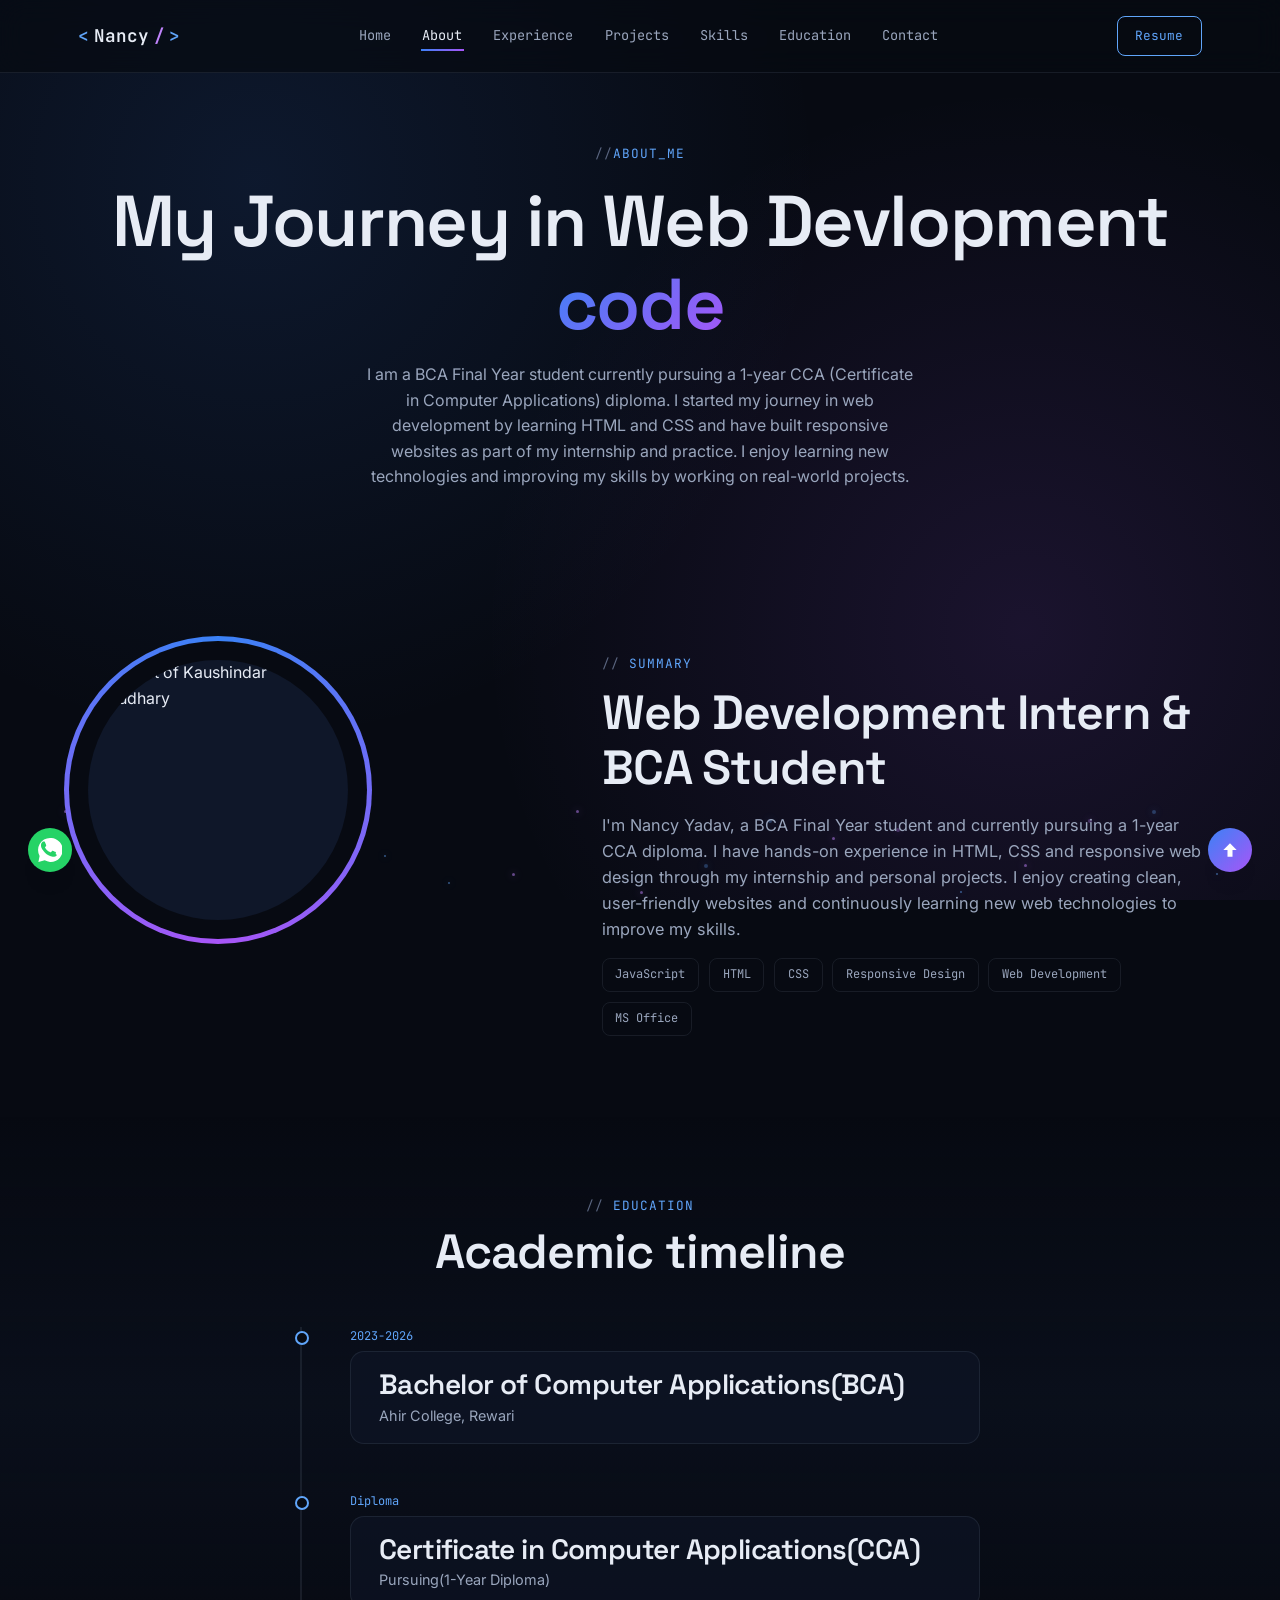
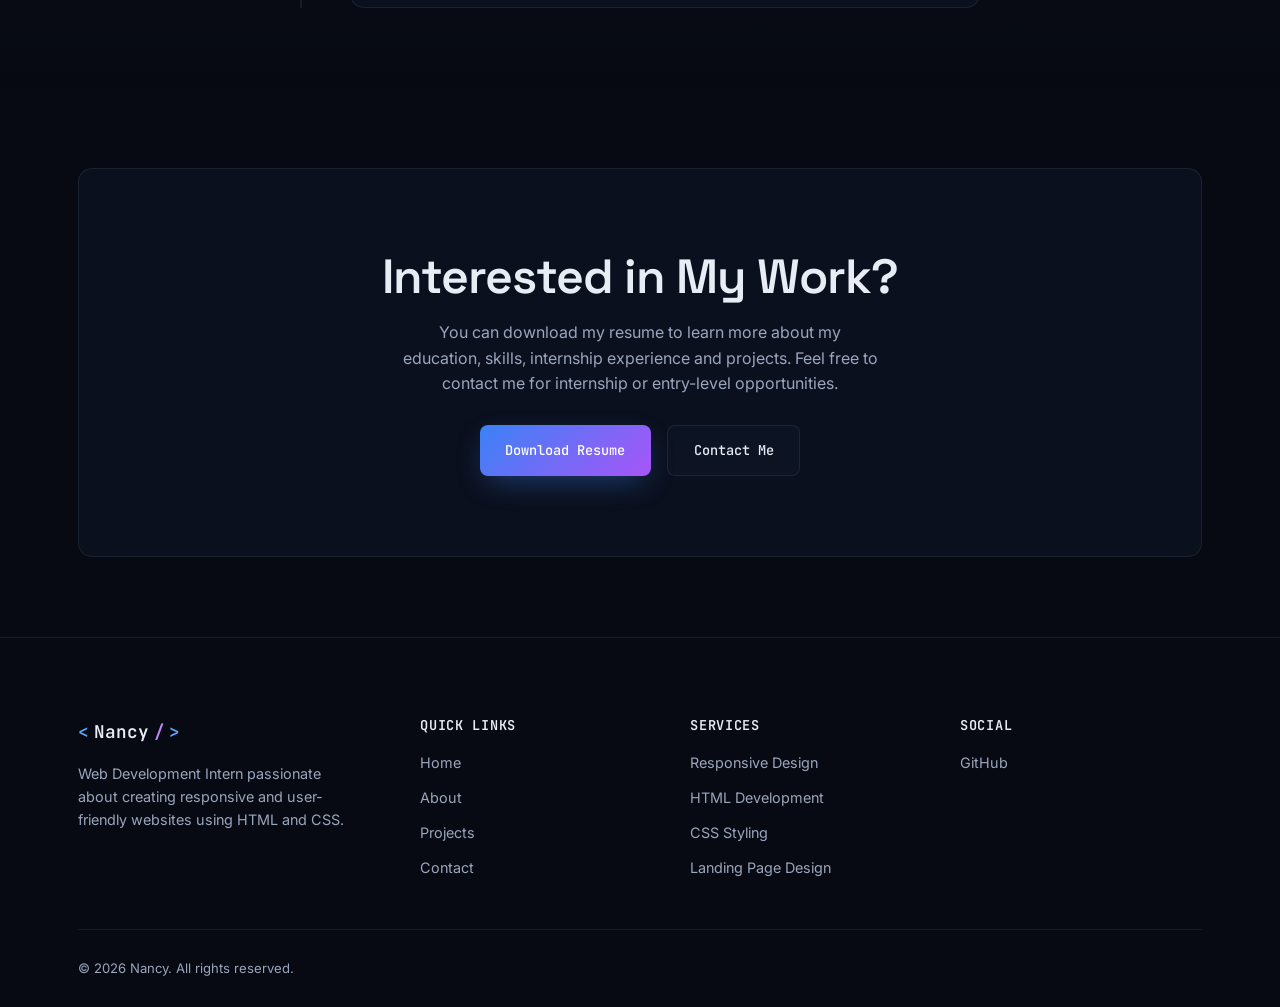
==== about.html @ 1455c785 "Add files via upload" ====
<!DOCTYPE html>
<html lang="en">
<head>
  <!-- ============ META / SEO ============ -->
  <meta charset="UTF-8">
  <meta name="viewport" content="width=device-width, initial-scale=1.0">
  <title>About | Nancy</title>
 <meta name="description" content="Nancy personal portfolio showcasing web Development projects, Html,CSS Javascript Skills, internship experience and reponsive website deigns.">
  <meta name="keywords" content="Nancy, Web development, Front-End developer,Html, CSS,Javascript, Responsive Design, portfolio, Web development">
  <meta name="Author" content="Nancy">
  <link rel="canonical" href="https://kaushindar.dev/about.html">

  <meta property="og:title" content="About | Kaushindar Chaudhary">
  <meta property="og:description" content="Background, education timeline and the passions driving my work in Java, AI and teaching.">
  <meta property="og:type" content="profile">
  <meta property="og:url" content="https://kaushindar.dev/about.html">
  <meta property="og:image" content="assets/images/profile.png">

  <meta name="twitter:card" content="summary_large_image">
  <meta name="twitter:title" content="About | Kaushindar Chaudhary">
  <meta name="twitter:description" content="Background, education timeline and the passions driving my work in Java, AI and teaching.">

  <link rel="icon" type="image/png" href="assets/icons/favicon.png">

  <link rel="stylesheet" href="style.css">
  <link rel="stylesheet" href="responsive.css">
  <link rel="stylesheet" href="animations.css">
</head>
<body>

  <!-- ============================================================
       PAGE LOAD ANIMATION (CSS-only, fades out automatically)
       ============================================================ -->
  <div class="page-loader" aria-hidden="true">
    <div class="loader-mark"><span>&lt;</span><span>/</span><span>&gt;</span></div>
  </div>

  <div class="bg-fx" aria-hidden="true">
    <span></span><span></span><span></span><span></span><span></span>
    <span></span><span></span><span></span><span></span><span></span>
    <span></span><span></span><span></span><span></span><span></span>
    <span></span><span></span><span></span><span></span><span></span>
  </div>

  <!-- ============================================================
       NAVIGATION BAR
       ============================================================ -->
  <header>
    <nav class="navbar" aria-label="Primary navigation">
      <div class="container nav-inner">
        <a href="index.html" class="logo"><span class="bracket">&lt;</span>Nancy<span class="dot">/</span><span class="bracket">&gt;</span></a>

        <input type="checkbox" id="nav-toggle" class="nav-toggle-checkbox">

        <ul class="nav-links">
          <li><a href="index.html">Home</a></li>
          <li><a href="about.html" class="active">About</a></li>
          <li><a href="index.html#experience">Experience</a></li>
          <li><a href="projects.html">Projects</a></li>
          <li><a href="index.html#skills">Skills</a></li>
          <li><a href="about.html#education">Education</a></li>
          <li><a href="contact.html">Contact</a></li>
        </ul>

        <div class="nav-cta">
          <a href="assets/resume/Kaushindar_Resume.pdf" class="btn-resume-nav" download>Resume</a>
          <label for="nav-toggle" class="nav-toggle-label" aria-label="Toggle menu">
            <span></span><span></span><span></span>
          </label>
        </div>
      </div>
    </nav>
  </header>

  <main>
    <!-- ============================================================
         PAGE HERO
         ============================================================ -->
    <section class="page-hero reveal">
      <div class="container">
        <span class="mono-label" style="display:flex; justify-content:center;">about_me</span>
        <h1>My Journey in Web Devlopment <span class="gradient-text">code</span></h1>
        <p>I am a BCA Final Year student currently pursuing a 1-year CCA (Certificate in Computer Applications) diploma.
           I started my journey in web development by learning HTML and CSS and have built responsive websites as part of my internship and practice.
           I enjoy learning new technologies and improving my skills by working on real-world projects.</p>
      </div>
    </section>

    <!-- ============================================================
         PROFESSIONAL SUMMARY
         ============================================================ -->
    <section class="section">
      <div class="container">
        <div class="about-grid">

          <div class="hero-visual reveal-left" style="justify-content:flex-start;">
            <div class="portrait-frame" style="width:280px; height:280px;">
              <div class="portrait-ring" aria-hidden="true"></div>
              <div class="portrait-photo">
                <img src="assets/images/profile.png" alt="Portrait of Kaushindar Chaudhary" width="280" height="280">
              </div>
            </div>
          </div>

          <div class="reveal-right delay-1">
            <span class="mono-label">summary</span>
            <h2 style="margin-top:0.6rem;">Web Development Intern & BCA Student</h2>
            <p style="margin-top:var(--space-sm); font-size:1.02rem;">
              I'm Nancy Yadav, a BCA Final Year student and currently pursuing a 1-year CCA diploma. I have hands-on experience in HTML, CSS and 
              responsive web design through my internship and personal projects.
               I enjoy creating clean, user-friendly websites and continuously learning new web technologies to improve my skills.
            </p>
            <div class="passion-tags">
              <span>JavaScript</span><span>HTML</span><span>CSS</span><span>Responsive Design</span><span>Web Development</span><span>MS Office</span>
            </div>
          </div>

        </div>
      </div>
    </section>

    <!-- ============================================================
         EDUCATION TIMELINE
         ============================================================ -->
    <section class="section section-alt" id="education">
      <div class="container">
        <div class="section-head reveal">
          <span class="mono-label">education</span>
          <h2>Academic timeline</h2>
        </div>

        <div class="timeline" style="max-width:680px; margin:0 auto;">

          <div class="timeline-item reveal-left">
            <span class="timeline-dot" aria-hidden="true"></span>
            <div class="timeline-year">2023-2026</div>
            <div class="glass-panel timeline-card">
              <h3> Bachelor of Computer Applications(BCA)</h3>
              <p class="org">Ahir College, Rewari</p>
            </div>
          </div>

          <div class="timeline-item reveal-left delay-1">
            <span class="timeline-dot" aria-hidden="true"></span>
            <div class="timeline-year">Diploma</div>
            <div class="glass-panel timeline-card">
              <h3>Certificate in Computer Applications(CCA)</h3>
              <p class="org">Pursuing(1-Year Diploma)</p>
            </div>
          </div>
        </div>
      </div>
    </section>

    <!-- ============================================================
         CONTACT CTA
         ============================================================ -->
    <section class="section">
      <div class="container">
        <div class="glass-panel reveal-scale" style="padding:var(--space-xl) var(--space-md); text-align:center;">
          <h2>Interested in My Work?</h2>
          <p style="max-width:480px; margin:var(--space-sm) auto 0;">You can download my resume to learn more about my education, skills, internship experience and projects.
             Feel free to contact me for internship or entry-level opportunities.</p>
          <div style="margin-top:var(--space-md); display:flex; gap:var(--space-sm); justify-content:center; flex-wrap:wrap;">
            <a href="assets/resume/Kaushindar_Resume.pdf" class="btn btn-primary" download>Download Resume</a>
            <a href="contact.html" class="btn btn-outline">Contact Me</a>
          </div>
        </div>
      </div>
    </section>
  </main>

  <!-- ============================================================
       FOOTER
       ============================================================ -->
  <footer class="site-footer">
    <div class="container">
      <div class="footer-grid">

        <div class="footer-brand">
          <a href="index.html" class="logo"><span class="bracket">&lt;</span>Nancy<span class="dot">/</span><span class="bracket">&gt;</span></a>
          <p>Web Development Intern passionate about creating responsive and user-friendly websites using HTML and CSS.</p>
        </div>

        <div class="footer-col">
          <h4>Quick Links</h4>
          <ul>
            <li><a href="index.html">Home</a></li>
            <li><a href="about.html">About</a></li>
            <li><a href="projects.html">Projects</a></li>
            <li><a href="contact.html">Contact</a></li>
          </ul>
        </div>

        <div class="footer-col">
          <h4>Services</h4>
          <ul>
            <li><a href="index.html#experience">Responsive Design</a></li>
            <li><a href="index.html#skills">HTML Development</a></li>
            <li><a href="index.html#experience">CSS Styling</a></li>
            <li><a href="certifications.html">Landing Page Design</a></li>
          </ul>
        </div>

        <div class="footer-col">
          <h4>Social</h4>
          <ul>
            <li><a href="https://github.com/kaushindar" target="_blank" rel="noopener">GitHub</a></li>
          </ul>
        </div>

      </div>

      <div class="footer-bottom">
        <p>&copy; 2026 Nancy. All rights reserved.</p>
      </div>
    </div>
  </footer>

  <a href="https://wa.me/910000000000" class="float-btn whatsapp-float" target="_blank" rel="noopener" aria-label="Chat on WhatsApp">
    <svg viewBox="0 0 24 24"><path d="M12 0a12 12 0 0 0-10.4 17.9L.4 24l6.3-1.65A12 12 0 1 0 12 0zm6.95 16.95c-.3.85-1.7 1.6-2.65 1.75-.7.1-1.55.15-2.5-.15-.6-.2-1.35-.4-2.3-.85-4.05-1.75-6.7-5.8-6.9-6.05-.2-.25-1.65-2.2-1.65-4.2 0-2 1.05-2.95 1.4-3.35.35-.4.8-.5 1.05-.5h.75c.25 0 .55-.05.85.65.3.7 1.05 2.5 1.15 2.7.1.2.15.4.05.65-.1.25-.15.4-.35.6-.2.25-.4.55-.55.7-.2.2-.4.45-.2.85.7 1.4 1.6 2.45 2.85 3.3 1.25.85 2 1.05 2.3 1.2.3.1.5.1.7-.05.2-.2.85-.95 1.1-1.3.25-.35.5-.3.8-.2.3.1 2.05.95 2.4 1.15.35.2.6.3.65.45.05.15.05.85-.25 1.7z"/></svg>
  </a>

  <a href="#" class="float-btn back-to-top" aria-label="Back to top">
    <svg viewBox="0 0 24 24"><path d="M12 4l-8 8h5v8h6v-8h5z"/></svg>
  </a>

</body>
</html>
---- style.css ----
/* ============================================================
   KAUSHINDAR CHAUDHARY — PORTFOLIO
   style.css — Core design tokens, layout & components
   ============================================================ */

/* ---------- 1. FONT IMPORTS ---------- */
@import url('https://fonts.googleapis.com/css2?family=Space+Grotesk:wght@400;500;600;700&family=Inter:wght@400;500;600;700&family=JetBrains+Mono:wght@400;500;600&display=swap');

/* ---------- 2. DESIGN TOKENS (CSS VARIABLES) ---------- */
:root {
  /* Color system */
  --bg-base: #070a12;
  --bg-panel: #0f1729;
  --bg-panel-raised: #141d35;
  --bg-glass: rgba(15, 23, 41, 0.55);
  --border-glass: rgba(148, 163, 184, 0.12);

  --accent-blue: #3b82f6;
  --accent-blue-soft: #60a5fa;
  --accent-violet: #a855f7;
  --accent-violet-soft: #c084fc;

  --text-primary: #e7ecf5;
  --text-secondary: #9aa6bd;
  --text-muted: #5b6680;

  --success: #34d399;

  /* Gradients */
  --gradient-brand: linear-gradient(135deg, var(--accent-blue) 0%, var(--accent-violet) 100%);
  --gradient-bg: radial-gradient(circle at 20% 20%, rgba(59,130,246,0.12), transparent 45%),
                 radial-gradient(circle at 80% 70%, rgba(168,85,247,0.12), transparent 45%),
                 var(--bg-base);

  /* Typography */
  --font-display: 'Space Grotesk', sans-serif;
  --font-body: 'Inter', sans-serif;
  --font-mono: 'JetBrains Mono', monospace;

  /* Spacing scale */
  --space-xs: 0.5rem;
  --space-sm: 1rem;
  --space-md: 1.75rem;
  --space-lg: 3rem;
  --space-xl: 5rem;
  --space-2xl: 8rem;

  /* Layout */
  --container-width: 1180px;
  --radius-sm: 8px;
  --radius-md: 14px;
  --radius-lg: 24px;

  /* Shadows / glow */
  --glow-blue: 0 0 40px rgba(59, 130, 246, 0.25);
  --glow-violet: 0 0 40px rgba(168, 85, 247, 0.25);
  --shadow-card: 0 20px 50px -20px rgba(0, 0, 0, 0.5);

  /* Motion */
  --ease-out: cubic-bezier(0.16, 1, 0.3, 1);
  --transition-fast: 0.2s var(--ease-out);
  --transition-med: 0.4s var(--ease-out);
}

/* ---------- 3. RESET ---------- */
*, *::before, *::after { box-sizing: border-box; margin: 0; padding: 0; }

html {
  scroll-behavior: smooth;
  font-size: 100%;
}

@media (prefers-reduced-motion: reduce) {
  html { scroll-behavior: auto; }
  *, *::before, *::after {
    animation-duration: 0.01ms !important;
    animation-iteration-count: 1 !important;
    transition-duration: 0.01ms !important;
    scroll-behavior: auto !important;
  }
}

body {
  background: var(--gradient-bg);
  background-attachment: fixed;
  color: var(--text-primary);
  font-family: var(--font-body);
  line-height: 1.6;
  overflow-x: hidden;
  -webkit-font-smoothing: antialiased;
}

img { max-width: 100%; display: block; }
a { color: inherit; text-decoration: none; }
ul { list-style: none; }
button { font-family: inherit; cursor: pointer; border: none; background: none; color: inherit; }
input, textarea { font-family: inherit; color: inherit; }

::selection { background: var(--accent-violet); color: #fff; }

/* Visible keyboard focus for accessibility */
a:focus-visible,
button:focus-visible,
input:focus-visible,
textarea:focus-visible {
  outline: 2px solid var(--accent-blue-soft);
  outline-offset: 3px;
  border-radius: var(--radius-sm);
}

/* ---------- 4. TYPOGRAPHY ---------- */
h1, h2, h3, h4 {
  font-family: var(--font-display);
  font-weight: 600;
  line-height: 1.15;
  letter-spacing: -0.02em;
  color: var(--text-primary);
}

h1 { font-size: clamp(2.5rem, 6vw, 4.5rem); }
h2 { font-size: clamp(2rem, 4vw, 3rem); }
h3 { font-size: clamp(1.3rem, 2.5vw, 1.75rem); }

p { color: var(--text-secondary); }

.mono-label {
  font-family: var(--font-mono);
  font-size: 0.8rem;
  letter-spacing: 0.08em;
  color: var(--accent-blue-soft);
  text-transform: uppercase;
}

.mono-label::before { content: "// "; color: var(--text-muted); }

.gradient-text {
  background: var(--gradient-brand);
  -webkit-background-clip: text;
  background-clip: text;
  color: transparent;
}

/* ---------- 5. LAYOUT HELPERS ---------- */
.container {
  width: 100%;
  max-width: var(--container-width);
  margin: 0 auto;
  padding: 0 var(--space-md);
}

.section {
  padding: var(--space-2xl) 0;
  position: relative;
}

.section-head {
  text-align: center;
  max-width: 640px;
  margin: 0 auto var(--space-lg);
}

.section-head .mono-label { display: block; margin-bottom: var(--space-xs); }

.section-head p { margin-top: var(--space-sm); }

.section-alt {
  background: linear-gradient(180deg, transparent, rgba(15, 23, 41, 0.4), transparent);
}

/* ---------- 6. GLASSMORPHISM PANEL ---------- */
.glass-panel {
  background: var(--bg-glass);
  border: 1px solid var(--border-glass);
  border-radius: var(--radius-md);
  backdrop-filter: blur(16px);
  -webkit-backdrop-filter: blur(16px);
}

/* ---------- 7. BACKGROUND FX (CSS-only particles) ---------- */
.bg-fx {
  position: fixed;
  inset: 0;
  z-index: -1;
  overflow: hidden;
  pointer-events: none;
}

.bg-fx span {
  position: absolute;
  display: block;
  width: 3px;
  height: 3px;
  border-radius: 50%;
  background: var(--accent-blue-soft);
  opacity: 0.5;
  box-shadow: 0 0 8px var(--accent-blue-soft);
  animation: floatParticle 18s linear infinite;
}

.bg-fx span:nth-child(odd) { background: var(--accent-violet-soft); box-shadow: 0 0 8px var(--accent-violet-soft); }
.bg-fx span:nth-child(2n) { width: 2px; height: 2px; animation-duration: 24s; }
.bg-fx span:nth-child(3n) { width: 4px; height: 4px; animation-duration: 30s; opacity: 0.3; }

.bg-fx span:nth-child(1) { left: 5%; top: 90%; animation-delay: 0s; }
.bg-fx span:nth-child(2) { left: 15%; top: 95%; animation-delay: -3s; }
.bg-fx span:nth-child(3) { left: 25%; top: 92%; animation-delay: -6s; }
.bg-fx span:nth-child(4) { left: 35%; top: 98%; animation-delay: -9s; }
.bg-fx span:nth-child(5) { left: 45%; top: 90%; animation-delay: -1s; }
.bg-fx span:nth-child(6) { left: 55%; top: 96%; animation-delay: -12s; }
.bg-fx span:nth-child(7) { left: 65%; top: 93%; animation-delay: -4s; }
.bg-fx span:nth-child(8) { left: 75%; top: 99%; animation-delay: -15s; }
.bg-fx span:nth-child(9) { left: 85%; top: 91%; animation-delay: -7s; }
.bg-fx span:nth-child(10) { left: 95%; top: 97%; animation-delay: -10s; }
.bg-fx span:nth-child(11) { left: 10%; top: 94%; animation-delay: -18s; }
.bg-fx span:nth-child(12) { left: 90%; top: 90%; animation-delay: -2s; }
.bg-fx span:nth-child(13) { left: 50%; top: 99%; animation-delay: -20s; }
.bg-fx span:nth-child(14) { left: 30%; top: 95%; animation-delay: -14s; }
.bg-fx span:nth-child(15) { left: 70%; top: 92%; animation-delay: -8s; }
.bg-fx span:nth-child(16) { left: 20%; top: 99%; animation-delay: -22s; }
.bg-fx span:nth-child(17) { left: 80%; top: 96%; animation-delay: -5s; }
.bg-fx span:nth-child(18) { left: 60%; top: 91%; animation-delay: -16s; }
.bg-fx span:nth-child(19) { left: 40%; top: 97%; animation-delay: -11s; }
.bg-fx span:nth-child(20) { left: 8%; top: 93%; animation-delay: -19s; }

/* ============================================================
   NAVIGATION
   ============================================================ */
.navbar {
  position: fixed;
  top: 0;
  left: 0;
  right: 0;
  z-index: 1000;
  padding: var(--space-sm) 0;
  background: rgba(7, 10, 18, 0.7);
  border-bottom: 1px solid var(--border-glass);
  backdrop-filter: blur(14px);
  -webkit-backdrop-filter: blur(14px);
}

.nav-inner {
  display: flex;
  align-items: center;
  justify-content: space-between;
  gap: var(--space-md);
}

.logo {
  font-family: var(--font-mono);
  font-weight: 600;
  font-size: 1.1rem;
  display: flex;
  align-items: center;
  gap: 0.3rem;
  color: var(--text-primary);
}

.logo .bracket { color: var(--accent-blue-soft); }
.logo .dot { color: var(--accent-violet-soft); animation: pulseGlow 2.4s ease-in-out infinite; }

.nav-links {
  display: flex;
  align-items: center;
  gap: var(--space-md);
  font-family: var(--font-mono);
  font-size: 0.85rem;
}

.nav-links a {
  position: relative;
  padding: 0.4rem 0.1rem;
  color: var(--text-secondary);
  transition: color var(--transition-fast);
}

.nav-links a::after {
  content: "";
  position: absolute;
  left: 0;
  bottom: 0;
  height: 2px;
  width: 0;
  background: var(--gradient-brand);
  transition: width var(--transition-fast);
}

.nav-links a:hover,
.nav-links a.active {
  color: var(--text-primary);
}

.nav-links a:hover::after,
.nav-links a.active::after {
  width: 100%;
}

.nav-cta {
  display: flex;
  align-items: center;
  gap: var(--space-sm);
}

.btn-resume-nav {
  font-family: var(--font-mono);
  font-size: 0.8rem;
  padding: 0.55rem 1.1rem;
  border: 1px solid var(--accent-blue-soft);
  border-radius: var(--radius-sm);
  color: var(--accent-blue-soft);
  transition: all var(--transition-fast);
}

.btn-resume-nav:hover {
  background: var(--accent-blue-soft);
  color: var(--bg-base);
  box-shadow: var(--glow-blue);
}

/* Mobile nav toggle (checkbox hack — no JS) */
.nav-toggle-checkbox { display: none; }

.nav-toggle-label {
  display: none;
  flex-direction: column;
  gap: 5px;
  cursor: pointer;
  z-index: 1100;
}

.nav-toggle-label span {
  width: 26px;
  height: 2px;
  background: var(--text-primary);
  transition: var(--transition-fast);
}

/* ============================================================
   BUTTONS
   ============================================================ */
.btn {
  display: inline-flex;
  align-items: center;
  gap: 0.5rem;
  font-family: var(--font-mono);
  font-size: 0.85rem;
  font-weight: 500;
  padding: 0.85rem 1.6rem;
  border-radius: var(--radius-sm);
  transition: transform var(--transition-fast), box-shadow var(--transition-fast), background var(--transition-fast);
}

.btn-primary {
  background: var(--gradient-brand);
  color: #fff;
  box-shadow: 0 10px 30px -8px rgba(59, 130, 246, 0.45);
}

.btn-primary:hover {
  transform: translateY(-3px);
  box-shadow: 0 16px 36px -8px rgba(168, 85, 247, 0.55);
}

.btn-outline {
  border: 1px solid var(--border-glass);
  color: var(--text-primary);
  background: var(--bg-glass);
}

.btn-outline:hover {
  border-color: var(--accent-violet-soft);
  color: var(--accent-violet-soft);
  transform: translateY(-3px);
}

.btn-ghost {
  color: var(--accent-blue-soft);
  padding-left: 0;
  padding-right: 0;
}

.btn-ghost::after { content: " →"; transition: transform var(--transition-fast); display: inline-block; }
.btn-ghost:hover::after { transform: translateX(4px); }

/* ============================================================
   HERO SECTION
   ============================================================ */
.hero {
  min-height: 100vh;
  display: flex;
  align-items: center;
  padding-top: 6rem;
  padding-bottom: var(--space-xl);
}

.hero-inner {
  display: grid;
  grid-template-columns: 1.1fr 0.9fr;
  gap: var(--space-xl);
  align-items: center;
}

.hero-eyebrow {
  display: inline-flex;
  align-items: center;
  gap: 0.5rem;
  font-family: var(--font-mono);
  font-size: 0.8rem;
  color: var(--success);
  margin-bottom: var(--space-sm);
}

.status-dot {
  width: 8px;
  height: 8px;
  border-radius: 50%;
  background: var(--success);
  box-shadow: 0 0 0 0 rgba(52, 211, 153, 0.6);
  animation: statusPing 2s infinite;
}

.hero-name {
  margin-bottom: var(--space-xs);
}

.typing-roles {
  font-family: var(--font-mono);
  font-size: clamp(1rem, 2vw, 1.3rem);
  color: var(--accent-violet-soft);
  height: 1.6em;
  display: flex;
  align-items: center;
  margin-bottom: var(--space-md);
}

.typing-roles .cursor {
  display: inline-block;
  width: 2px;
  height: 1.1em;
  background: var(--accent-blue-soft);
  margin-left: 4px;
  animation: blinkCursor 0.8s step-end infinite;
}

.typing-roles .role-text {
  overflow: hidden;
  white-space: nowrap;
  border-right: none;
  animation: typingCycle 12s steps(30, end) infinite;
  display: inline-block;
}

.hero-intro {
  max-width: 540px;
  margin-bottom: var(--space-md);
  font-size: 1.05rem;
}

.hero-ctas {
  display: flex;
  flex-wrap: wrap;
  gap: var(--space-sm);
  margin-bottom: var(--space-lg);
}

.hero-socials {
  display: flex;
  gap: 0.85rem;
}

.social-icon {
  width: 42px;
  height: 42px;
  display: flex;
  align-items: center;
  justify-content: center;
  border-radius: 50%;
  border: 1px solid var(--border-glass);
  background: var(--bg-glass);
  transition: all var(--transition-fast);
}

.social-icon svg { width: 18px; height: 18px; fill: var(--text-secondary); transition: fill var(--transition-fast); }

.social-icon:hover {
  transform: translateY(-4px);
  border-color: var(--accent-blue-soft);
  box-shadow: var(--glow-blue);
}

.social-icon:hover svg { fill: var(--accent-blue-soft); }

/* Hero portrait */
.hero-visual {
  display: flex;
  justify-content: center;
  position: relative;
}

.portrait-frame {
  position: relative;
  width: min(360px, 80vw);
  height: min(360px, 80vw);
}

.portrait-ring {
  position: absolute;
  inset: -14px;
  border-radius: 50%;
  background: conic-gradient(from 0deg, var(--accent-blue), var(--accent-violet), var(--accent-blue));
  animation: spinRing 8s linear infinite;
  filter: blur(0.5px);
}

.portrait-ring::before {
  content: "";
  position: absolute;
  inset: 5px;
  border-radius: 50%;
  background: var(--bg-base);
}

.portrait-photo {
  position: absolute;
  inset: 10px;
  border-radius: 50%;
  overflow: hidden;
  background: var(--bg-panel);
  display: flex;
  align-items: center;
  justify-content: center;
}

.portrait-photo img { width: 100%; height: 100%; object-fit: cover; }

.float-chip {
  position: absolute;
  display: flex;
  align-items: center;
  gap: 0.5rem;
  padding: 0.6rem 1rem;
  font-family: var(--font-mono);
  font-size: 0.75rem;
  animation: floatChip 5s ease-in-out infinite;
}

.float-chip.chip-1 { top: 8%; right: -5%; animation-delay: 0s; }
.float-chip.chip-2 { bottom: 14%; left: -8%; animation-delay: -2.5s; }

.scroll-hint {
  position: absolute;
  bottom: var(--space-md);
  left: 50%;
  transform: translateX(-50%);
  font-family: var(--font-mono);
  font-size: 0.7rem;
  color: var(--text-muted);
  display: flex;
  flex-direction: column;
  align-items: center;
  gap: 0.4rem;
}

.scroll-hint .scroll-line {
  width: 1px;
  height: 28px;
  background: linear-gradient(var(--accent-blue-soft), transparent);
  animation: scrollLine 2s ease-in-out infinite;
}

/* ============================================================
   ABOUT SECTION
   ============================================================ */
.about-grid {
  display: grid;
  grid-template-columns: 0.85fr 1.15fr;
  gap: var(--space-xl);
  align-items: start;
}

.about-card {
  padding: var(--space-md);
}

.about-card .edu-current {
  margin-top: var(--space-sm);
  padding-top: var(--space-sm);
  border-top: 1px solid var(--border-glass);
}

.edu-tag {
  display: inline-block;
  font-family: var(--font-mono);
  font-size: 0.7rem;
  padding: 0.25rem 0.6rem;
  border-radius: 100px;
  background: rgba(168, 85, 247, 0.12);
  color: var(--accent-violet-soft);
  margin-bottom: 0.5rem;
}

.edu-tag.done { background: rgba(52, 211, 153, 0.12); color: var(--success); }

.passion-tags {
  display: flex;
  flex-wrap: wrap;
  gap: 0.6rem;
  margin-top: var(--space-sm);
}

.passion-tags span {
  font-family: var(--font-mono);
  font-size: 0.75rem;
  padding: 0.4rem 0.8rem;
  border-radius: var(--radius-sm);
  border: 1px solid var(--border-glass);
  color: var(--text-secondary);
  transition: all var(--transition-fast);
}

.passion-tags span:hover {
  border-color: var(--accent-blue-soft);
  color: var(--accent-blue-soft);
}

/* ---------- Education Timeline ---------- */
.timeline {
  position: relative;
  padding-left: var(--space-lg);
  border-left: 2px solid var(--border-glass);
}

.timeline-item {
  position: relative;
  padding-bottom: var(--space-lg);
}

.timeline-item:last-child { padding-bottom: 0; }

.timeline-dot {
  position: absolute;
  left: calc(-1 * var(--space-lg) - 7px);
  top: 4px;
  width: 14px;
  height: 14px;
  border-radius: 50%;
  background: var(--bg-base);
  border: 2px solid var(--accent-blue-soft);
}

.timeline-item.current .timeline-dot {
  border-color: var(--accent-violet-soft);
  box-shadow: 0 0 0 4px rgba(168, 85, 247, 0.18);
}

.timeline-year {
  font-family: var(--font-mono);
  font-size: 0.75rem;
  color: var(--accent-blue-soft);
  margin-bottom: 0.3rem;
}

.timeline-card {
  padding: var(--space-sm) var(--space-md);
}

.timeline-card h3 { margin-bottom: 0.2rem; }
.timeline-card .org { color: var(--text-secondary); font-size: 0.9rem; }

/* ============================================================
   EXPERIENCE SECTION
   ============================================================ */
.experience-list {
  display: flex;
  flex-direction: column;
  gap: var(--space-md);
}

.exp-card {
  display: grid;
  grid-template-columns: 220px 1fr;
  gap: var(--space-md);
  padding: var(--space-md);
  transition: transform var(--transition-fast), border-color var(--transition-fast);
}

.exp-card:hover {
  transform: translateX(6px);
  border-color: var(--accent-blue-soft);
}

.exp-meta .exp-duration {
  font-family: var(--font-mono);
  font-size: 0.75rem;
  color: var(--accent-violet-soft);
  display: block;
  margin-top: 0.3rem;
}

.exp-body h3 { margin-bottom: 0.2rem; }
.exp-body .exp-role { color: var(--accent-blue-soft); font-size: 0.95rem; margin-bottom: 0.6rem; display: block; }

.exp-tags {
  display: flex;
  flex-wrap: wrap;
  gap: 0.5rem;
  margin-top: var(--space-sm);
}

.exp-tags span {
  font-family: var(--font-mono);
  font-size: 0.7rem;
  padding: 0.3rem 0.65rem;
  border-radius: var(--radius-sm);
  background: rgba(59, 130, 246, 0.1);
  color: var(--accent-blue-soft);
}

/* ============================================================
   PROJECTS SECTION
   ============================================================ */
.projects-grid {
  display: grid;
  grid-template-columns: repeat(2, 1fr);
  gap: var(--space-md);
}

.project-card {
  overflow: hidden;
  display: flex;
  flex-direction: column;
  transition: transform var(--transition-fast), box-shadow var(--transition-fast);
}

.project-card:hover {
  transform: translateY(-8px);
  box-shadow: var(--shadow-card), var(--glow-blue);
}

.project-thumb {
  position: relative;
  aspect-ratio: 16/10;
  overflow: hidden;
  background: var(--bg-panel-raised);
}

.project-thumb img {
  width: 100%;
  height: 100%;
  object-fit: cover;
  transition: transform var(--transition-med);
}

.project-card:hover .project-thumb img { transform: scale(1.06); }

.project-thumb::after {
  content: "";
  position: absolute;
  inset: 0;
  background: linear-gradient(180deg, transparent 50%, rgba(7,10,18,0.85) 100%);
}

.project-body { padding: var(--space-md); flex: 1; display: flex; flex-direction: column; }
.project-body .mono-label { font-size: 0.7rem; margin-bottom: 0.4rem; }
.project-body h3 { margin-bottom: 0.5rem; }
.project-body p { font-size: 0.92rem; margin-bottom: var(--space-sm); flex: 1; }

.project-tags {
  display: flex;
  flex-wrap: wrap;
  gap: 0.45rem;
  margin-bottom: var(--space-sm);
}

.project-tags span {
  font-family: var(--font-mono);
  font-size: 0.68rem;
  padding: 0.25rem 0.55rem;
  border-radius: 6px;
  border: 1px solid var(--border-glass);
  color: var(--text-secondary);
}

.project-links {
  display: flex;
  gap: var(--space-sm);
  font-family: var(--font-mono);
  font-size: 0.8rem;
}

.project-links a {
  color: var(--accent-blue-soft);
  transition: color var(--transition-fast);
}

.project-links a:hover { color: var(--accent-violet-soft); }

/* ============================================================
   SKILLS SECTION
   ============================================================ */
.skills-grid {
  display: grid;
  grid-template-columns: repeat(2, 1fr);
  gap: var(--space-lg);
}

.skill-group h3 {
  margin-bottom: var(--space-md);
  display: flex;
  align-items: center;
  gap: 0.6rem;
}

.skill-group h3::before {
  content: "";
  width: 8px;
  height: 8px;
  border-radius: 2px;
  background: var(--gradient-brand);
  display: inline-block;
}

.skill-bar-item { margin-bottom: var(--space-sm); }

.skill-bar-label {
  display: flex;
  justify-content: space-between;
  font-family: var(--font-mono);
  font-size: 0.8rem;
  margin-bottom: 0.4rem;
  color: var(--text-secondary);
}

.skill-bar-track {
  height: 8px;
  border-radius: 100px;
  background: var(--bg-panel-raised);
  overflow: hidden;
}

.skill-bar-fill {
  height: 100%;
  border-radius: 100px;
  background: var(--gradient-brand);
  width: 0;
  animation: fillBar 1.6s var(--ease-out) forwards;
  animation-delay: 0.2s;
}

/* ============================================================
   CERTIFICATIONS
   ============================================================ */
.cert-grid {
  display: grid;
  grid-template-columns: repeat(3, 1fr);
  gap: var(--space-md);
}

.cert-card {
  padding: var(--space-md);
  text-align: center;
  transition: transform var(--transition-fast), border-color var(--transition-fast);
}

.cert-card:hover {
  transform: translateY(-6px) scale(1.02);
  border-color: var(--accent-violet-soft);
}

.cert-icon {
  width: 52px;
  height: 52px;
  margin: 0 auto var(--space-sm);
  border-radius: 50%;
  display: flex;
  align-items: center;
  justify-content: center;
  background: var(--gradient-brand);
  font-family: var(--font-display);
  font-weight: 700;
  font-size: 1.1rem;
}

.cert-card h3 { font-size: 1.05rem; margin-bottom: 0.3rem; }
.cert-card .cert-issuer { font-size: 0.85rem; color: var(--accent-blue-soft); }

/* ============================================================
   ACHIEVEMENTS / STATS
   ============================================================ */
.stats-strip {
  display: grid;
  grid-template-columns: repeat(5, 1fr);
  gap: var(--space-sm);
}

.stat-item {
  text-align: center;
  padding: var(--space-md) var(--space-xs);
}

.stat-number {
  font-family: var(--font-display);
  font-size: clamp(1.8rem, 3vw, 2.6rem);
  font-weight: 700;
}

.stat-label {
  font-family: var(--font-mono);
  font-size: 0.75rem;
  color: var(--text-muted);
  margin-top: 0.3rem;
}

/* ============================================================
   TESTIMONIALS
   ============================================================ */
.testimonial-grid {
  display: grid;
  grid-template-columns: repeat(3, 1fr);
  gap: var(--space-md);
}

.testimonial-card {
  padding: var(--space-md);
  position: relative;
}

.testimonial-card .quote-mark {
  font-family: var(--font-display);
  font-size: 3rem;
  color: var(--accent-violet);
  opacity: 0.3;
  line-height: 1;
  margin-bottom: 0.5rem;
}

.testimonial-card p { font-size: 0.92rem; margin-bottom: var(--space-md); }

.testimonial-author {
  display: flex;
  align-items: center;
  gap: 0.75rem;
}

.author-avatar {
  width: 42px;
  height: 42px;
  border-radius: 50%;
  background: var(--gradient-brand);
  display: flex;
  align-items: center;
  justify-content: center;
  font-family: var(--font-display);
  font-weight: 700;
  font-size: 0.9rem;
  flex-shrink: 0;
}

.author-name { font-size: 0.9rem; font-weight: 600; color: var(--text-primary); }
.author-role { font-size: 0.78rem; color: var(--text-muted); }

/* ============================================================
   CONTACT SECTION
   ============================================================ */
.contact-grid {
  display: grid;
  grid-template-columns: 0.9fr 1.1fr;
  gap: var(--space-xl);
}

.contact-info-list {
  display: flex;
  flex-direction: column;
  gap: var(--space-sm);
  margin-top: var(--space-md);
}

.contact-info-item {
  display: flex;
  align-items: center;
  gap: var(--space-sm);
  padding: var(--space-sm);
}

.contact-info-item .icon-box {
  width: 44px;
  height: 44px;
  border-radius: var(--radius-sm);
  background: rgba(59, 130, 246, 0.1);
  display: flex;
  align-items: center;
  justify-content: center;
  flex-shrink: 0;
}

.contact-info-item .icon-box svg { width: 20px; height: 20px; fill: var(--accent-blue-soft); }

.contact-info-item .label { font-size: 0.75rem; color: var(--text-muted); font-family: var(--font-mono); }
.contact-info-item .value { color: var(--text-primary); font-weight: 500; }

.contact-form {
  padding: var(--space-lg);
  display: flex;
  flex-direction: column;
  gap: var(--space-sm);
}

.form-row { display: grid; grid-template-columns: 1fr 1fr; gap: var(--space-sm); }

.form-field { display: flex; flex-direction: column; gap: 0.4rem; }

.form-field label {
  font-family: var(--font-mono);
  font-size: 0.75rem;
  color: var(--text-secondary);
}

.form-field input,
.form-field textarea {
  background: var(--bg-panel-raised);
  border: 1px solid var(--border-glass);
  border-radius: var(--radius-sm);
  padding: 0.8rem 1rem;
  font-size: 0.95rem;
  transition: border-color var(--transition-fast);
}

.form-field input:focus,
.form-field textarea:focus {
  border-color: var(--accent-blue-soft);
  outline: none;
}

.form-field textarea { resize: vertical; min-height: 120px; }

.contact-form .btn-primary { align-self: flex-start; margin-top: var(--space-xs); }

/* ============================================================
   FOOTER
   ============================================================ */
.site-footer {
  border-top: 1px solid var(--border-glass);
  padding: var(--space-xl) 0 var(--space-md);
}

.footer-grid {
  display: grid;
  grid-template-columns: 1.3fr 1fr 1fr 1fr;
  gap: var(--space-lg);
  margin-bottom: var(--space-lg);
}

.footer-brand .logo { margin-bottom: var(--space-sm); }
.footer-brand p { font-size: 0.9rem; max-width: 280px; }

.footer-col h4 {
  font-family: var(--font-mono);
  font-size: 0.85rem;
  color: var(--text-primary);
  margin-bottom: var(--space-sm);
  text-transform: uppercase;
  letter-spacing: 0.05em;
}

.footer-col ul { display: flex; flex-direction: column; gap: 0.6rem; }
.footer-col a { color: var(--text-secondary); font-size: 0.9rem; transition: color var(--transition-fast); }
.footer-col a:hover { color: var(--accent-blue-soft); }

.footer-bottom {
  display: flex;
  justify-content: space-between;
  align-items: center;
  padding-top: var(--space-md);
  border-top: 1px solid var(--border-glass);
  font-size: 0.82rem;
  color: var(--text-muted);
  flex-wrap: wrap;
  gap: var(--space-sm);
}

.footer-socials { display: flex; gap: 0.6rem; }

/* Back to top + WhatsApp floating buttons */
.float-btn {
  position: fixed;
  width: 50px;
  height: 50px;
  border-radius: 50%;
  display: flex;
  align-items: center;
  justify-content: center;
  z-index: 900;
  box-shadow: var(--shadow-card);
  transition: transform var(--transition-fast);
}

.float-btn:hover { transform: translateY(-4px) scale(1.06); }

.whatsapp-float {
  bottom: var(--space-md);
  left: var(--space-md);
  background: #25d366;
}

.whatsapp-float svg { width: 24px; height: 24px; fill: #fff; }

.back-to-top {
  bottom: var(--space-md);
  right: var(--space-md);
  background: var(--gradient-brand);
}

.back-to-top svg { width: 20px; height: 20px; fill: #fff; }

/* ============================================================
   PAGE HERO (for sub-pages: about, projects, certifications, contact)
   ============================================================ */
.page-hero {
  padding: 9rem 0 var(--space-xl);
  text-align: center;
}

.page-hero .mono-label { display: block; margin-bottom: var(--space-sm); justify-content: center; }
.page-hero p { max-width: 560px; margin: var(--space-sm) auto 0; }

.breadcrumb {
  display: flex;
  justify-content: center;
  gap: 0.5rem;
  font-family: var(--font-mono);
  font-size: 0.8rem;
  color: var(--text-muted);
  margin-top: var(--space-sm);
}

.breadcrumb a { color: var(--accent-blue-soft); }
---- responsive.css ----
/* ============================================================
   KAUSHINDAR CHAUDHARY — PORTFOLIO
   responsive.css — Mobile-first breakpoints
   Breakpoints: Mobile (default) → Tablet 768px → Laptop 1024px
                → Desktop 1280px → Large Desktop 1536px
   ============================================================ */

/* ---------- BASE (MOBILE FIRST: <768px) ---------- */

.nav-links,
.nav-cta .btn-resume-nav {
  display: none;
}

.nav-toggle-label { display: flex; }

.hero-inner {
  grid-template-columns: 1fr;
  text-align: center;
  gap: var(--space-lg);
}

.hero-visual { order: -1; }
.hero-ctas { justify-content: center; }
.hero-socials { justify-content: center; }
.hero-intro { margin-inline: auto; }

.about-grid { grid-template-columns: 1fr; }

.exp-card { grid-template-columns: 1fr; }

.projects-grid { grid-template-columns: 1fr; }

.skills-grid { grid-template-columns: 1fr; }

.cert-grid { grid-template-columns: 1fr; }

.stats-strip { grid-template-columns: repeat(2, 1fr); }

.testimonial-grid { grid-template-columns: 1fr; }

.contact-grid { grid-template-columns: 1fr; }

.form-row { grid-template-columns: 1fr; }

.footer-grid { grid-template-columns: 1fr; gap: var(--space-md); }

.footer-bottom { flex-direction: column; text-align: center; }

.float-btn { width: 44px; height: 44px; }

.section { padding: var(--space-xl) 0; }

/* Mobile nav panel */
.nav-toggle-checkbox:checked ~ .nav-links {
  display: flex;
  position: fixed;
  top: 64px;
  left: 0;
  right: 0;
  bottom: 0;
  flex-direction: column;
  justify-content: flex-start;
  align-items: center;
  gap: var(--space-md);
  padding-top: var(--space-xl);
  background: rgba(7, 10, 18, 0.97);
  backdrop-filter: blur(20px);
  font-size: 1.1rem;
}

.nav-toggle-checkbox:checked ~ .nav-toggle-label span:nth-child(1) {
  transform: translateY(7px) rotate(45deg);
}
.nav-toggle-checkbox:checked ~ .nav-toggle-label span:nth-child(2) { opacity: 0; }
.nav-toggle-checkbox:checked ~ .nav-toggle-label span:nth-child(3) {
  transform: translateY(-7px) rotate(-45deg);
}

.nav-toggle-checkbox:checked ~ .nav-cta { display: none; }

/* ---------- TABLET (≥768px) ---------- */
@media (min-width: 768px) {
  .about-grid { grid-template-columns: 1fr; }
  .projects-grid { grid-template-columns: repeat(2, 1fr); }
  .skills-grid { grid-template-columns: repeat(2, 1fr); }
  .cert-grid { grid-template-columns: repeat(2, 1fr); }
  .stats-strip { grid-template-columns: repeat(3, 1fr); }
  .testimonial-grid { grid-template-columns: repeat(2, 1fr); }
  .footer-grid { grid-template-columns: repeat(2, 1fr); }
  .form-row { grid-template-columns: 1fr 1fr; }
}

/* ---------- LAPTOP (≥1024px) ---------- */
@media (min-width: 1024px) {
  .nav-toggle-label { display: none; }

  .nav-links { display: flex; }
  .nav-cta .btn-resume-nav { display: inline-flex; }

  .nav-toggle-checkbox:checked ~ .nav-links {
    position: static;
    flex-direction: row;
    padding-top: 0;
    background: none;
    backdrop-filter: none;
    font-size: inherit;
  }

  .hero-inner {
    grid-template-columns: 1.1fr 0.9fr;
    text-align: left;
  }

  .hero-visual { order: 0; }
  .hero-ctas { justify-content: flex-start; }
  .hero-socials { justify-content: flex-start; }
  .hero-intro { margin-inline: 0; }

  .about-grid { grid-template-columns: 0.85fr 1.15fr; }

  .exp-card { grid-template-columns: 220px 1fr; }

  .projects-grid { grid-template-columns: repeat(2, 1fr); }

  .skills-grid { grid-template-columns: repeat(2, 1fr); }

  .cert-grid { grid-template-columns: repeat(3, 1fr); }

  .stats-strip { grid-template-columns: repeat(5, 1fr); }

  .testimonial-grid { grid-template-columns: repeat(3, 1fr); }

  .contact-grid { grid-template-columns: 0.9fr 1.1fr; }

  .footer-grid { grid-template-columns: 1.3fr 1fr 1fr 1fr; }

  .footer-bottom { flex-direction: row; text-align: left; }
}

/* ---------- DESKTOP (≥1280px) ---------- */
@media (min-width: 1280px) {
  :root {
    --space-2xl: 9rem;
  }

  .projects-grid { grid-template-columns: repeat(2, 1fr); }
}

/* ---------- LARGE DESKTOP (≥1536px) ---------- */
@media (min-width: 1536px) {
  .container { max-width: 1320px; }
}

/* ---------- SMALL MOBILE TWEAKS (≤480px) ---------- */
@media (max-width: 480px) {
  .stats-strip { grid-template-columns: repeat(2, 1fr); }
  .portrait-frame { width: min(280px, 75vw); height: min(280px, 75vw); }
  .float-chip { font-size: 0.68rem; padding: 0.5rem 0.8rem; }
  .float-chip.chip-1 { right: 0; }
  .float-chip.chip-2 { left: 0; }
}
---- animations.css ----
/* ============================================================
   KAUSHINDAR CHAUDHARY — PORTFOLIO
   animations.css — Keyframes, scroll-reveal & motion utilities
   ============================================================ */

/* ---------- KEYFRAMES ---------- */

@keyframes fadeIn {
  from { opacity: 0; }
  to { opacity: 1; }
}

@keyframes slideUp {
  from { opacity: 0; transform: translateY(40px); }
  to { opacity: 1; transform: translateY(0); }
}

@keyframes slideLeft {
  from { opacity: 0; transform: translateX(50px); }
  to { opacity: 1; transform: translateX(0); }
}

@keyframes slideRight {
  from { opacity: 0; transform: translateX(-50px); }
  to { opacity: 1; transform: translateX(0); }
}

@keyframes rotateIn {
  from { opacity: 0; transform: rotate(-8deg) scale(0.92); }
  to { opacity: 1; transform: rotate(0) scale(1); }
}

@keyframes scaleIn {
  from { opacity: 0; transform: scale(0.85); }
  to { opacity: 1; transform: scale(1); }
}

@keyframes floatChip {
  0%, 100% { transform: translateY(0); }
  50% { transform: translateY(-12px); }
}

@keyframes spinRing {
  from { transform: rotate(0deg); }
  to { transform: rotate(360deg); }
}

@keyframes pulseGlow {
  0%, 100% { opacity: 1; text-shadow: 0 0 6px currentColor; }
  50% { opacity: 0.5; text-shadow: 0 0 2px currentColor; }
}

@keyframes statusPing {
  0% { box-shadow: 0 0 0 0 rgba(52, 211, 153, 0.6); }
  70% { box-shadow: 0 0 0 8px rgba(52, 211, 153, 0); }
  100% { box-shadow: 0 0 0 0 rgba(52, 211, 153, 0); }
}

@keyframes blinkCursor {
  0%, 50% { opacity: 1; }
  51%, 100% { opacity: 0; }
}

@keyframes typingCycle {
  0%, 8% { width: 0; }
  18%, 28% { width: 9.5ch; }   /* Software Engineer */
  38%, 48% { width: 6.5ch; }   /* AI Engineer */
  58%, 68% { width: 12ch; }    /* Java Backend Dev */
  78%, 98% { width: 7ch; }     /* Trainer */
  100% { width: 0; }
}

@keyframes scrollLine {
  0% { transform: scaleY(0); transform-origin: top; }
  50% { transform: scaleY(1); transform-origin: top; }
  51% { transform-origin: bottom; }
  100% { transform: scaleY(0); transform-origin: bottom; }
}

@keyframes fillBar {
  from { width: 0; }
  to { width: var(--fill); }
}

@keyframes gradientShift {
  0% { background-position: 0% 50%; }
  50% { background-position: 100% 50%; }
  100% { background-position: 0% 50%; }
}

@keyframes floatParticle {
  0% { transform: translateY(0) translateX(0); opacity: 0; }
  10% { opacity: 0.6; }
  90% { opacity: 0.4; }
  100% { transform: translateY(-100vh) translateX(20px); opacity: 0; }
}

@keyframes spin {
  to { transform: rotate(360deg); }
}

/* ---------- SCROLL REVEAL (CSS-only) ---------- */
/* Since JS is not permitted, reveal-on-load animations are applied directly.
   Each section's children animate in on page load with staggered delays,
   giving the appearance of a reveal sequence without scroll listeners.
   Progressive enhancement below upgrades this to true scroll-driven
   animation in browsers that support the native CSS animation-timeline. */

.reveal {
  animation: slideUp 0.8s var(--ease-out) both;
}

.reveal-left { animation: slideRight 0.8s var(--ease-out) both; }
.reveal-right { animation: slideLeft 0.8s var(--ease-out) both; }
.reveal-scale { animation: scaleIn 0.7s var(--ease-out) both; }

.delay-1 { animation-delay: 0.1s; }
.delay-2 { animation-delay: 0.2s; }
.delay-3 { animation-delay: 0.3s; }
.delay-4 { animation-delay: 0.4s; }
.delay-5 { animation-delay: 0.5s; }
.delay-6 { animation-delay: 0.6s; }

/* Note: a native scroll-linked reveal (animation-timeline: view()) was
   intentionally left out here. Browser support is still inconsistent,
   and content should never depend on a cutting-edge feature to become
   visible — the staggered load-in animation above is reliable everywhere
   and still reads as a confident, designed entrance. */

/* ---------- HOVER UTILITIES ---------- */
.hover-lift { transition: transform var(--transition-fast); }
.hover-lift:hover { transform: translateY(-6px); }

.hover-glow-blue:hover { box-shadow: var(--glow-blue); }
.hover-glow-violet:hover { box-shadow: var(--glow-violet); }

.link-underline {
  position: relative;
  display: inline-block;
}

.link-underline::after {
  content: "";
  position: absolute;
  left: 0;
  bottom: -2px;
  width: 0;
  height: 1px;
  background: currentColor;
  transition: width var(--transition-fast);
}

.link-underline:hover::after { width: 100%; }

.lift-card { transition: transform var(--transition-fast), box-shadow var(--transition-fast), border-color var(--transition-fast); }
.lift-card:hover { transform: translateY(-6px); box-shadow: var(--shadow-card); }

/* ---------- LOADING ANIMATION ---------- */
.page-loader {
  position: fixed;
  inset: 0;
  background: var(--bg-base);
  z-index: 9999;
  display: flex;
  align-items: center;
  justify-content: center;
  animation: fadeOutLoader 1.4s ease forwards;
  animation-delay: 0.6s;
  pointer-events: none;
}

@keyframes fadeOutLoader {
  0%, 60% { opacity: 1; visibility: visible; }
  100% { opacity: 0; visibility: hidden; }
}

.loader-mark {
  font-family: var(--font-mono);
  font-size: 1.1rem;
  color: var(--accent-blue-soft);
  display: flex;
  gap: 0.4rem;
}

.loader-mark span {
  animation: loaderBounce 1s ease-in-out infinite;
}

.loader-mark span:nth-child(2) { animation-delay: 0.15s; }
.loader-mark span:nth-child(3) { animation-delay: 0.3s; }

@keyframes loaderBounce {
  0%, 100% { opacity: 0.3; transform: translateY(0); }
  50% { opacity: 1; transform: translateY(-6px); }
}
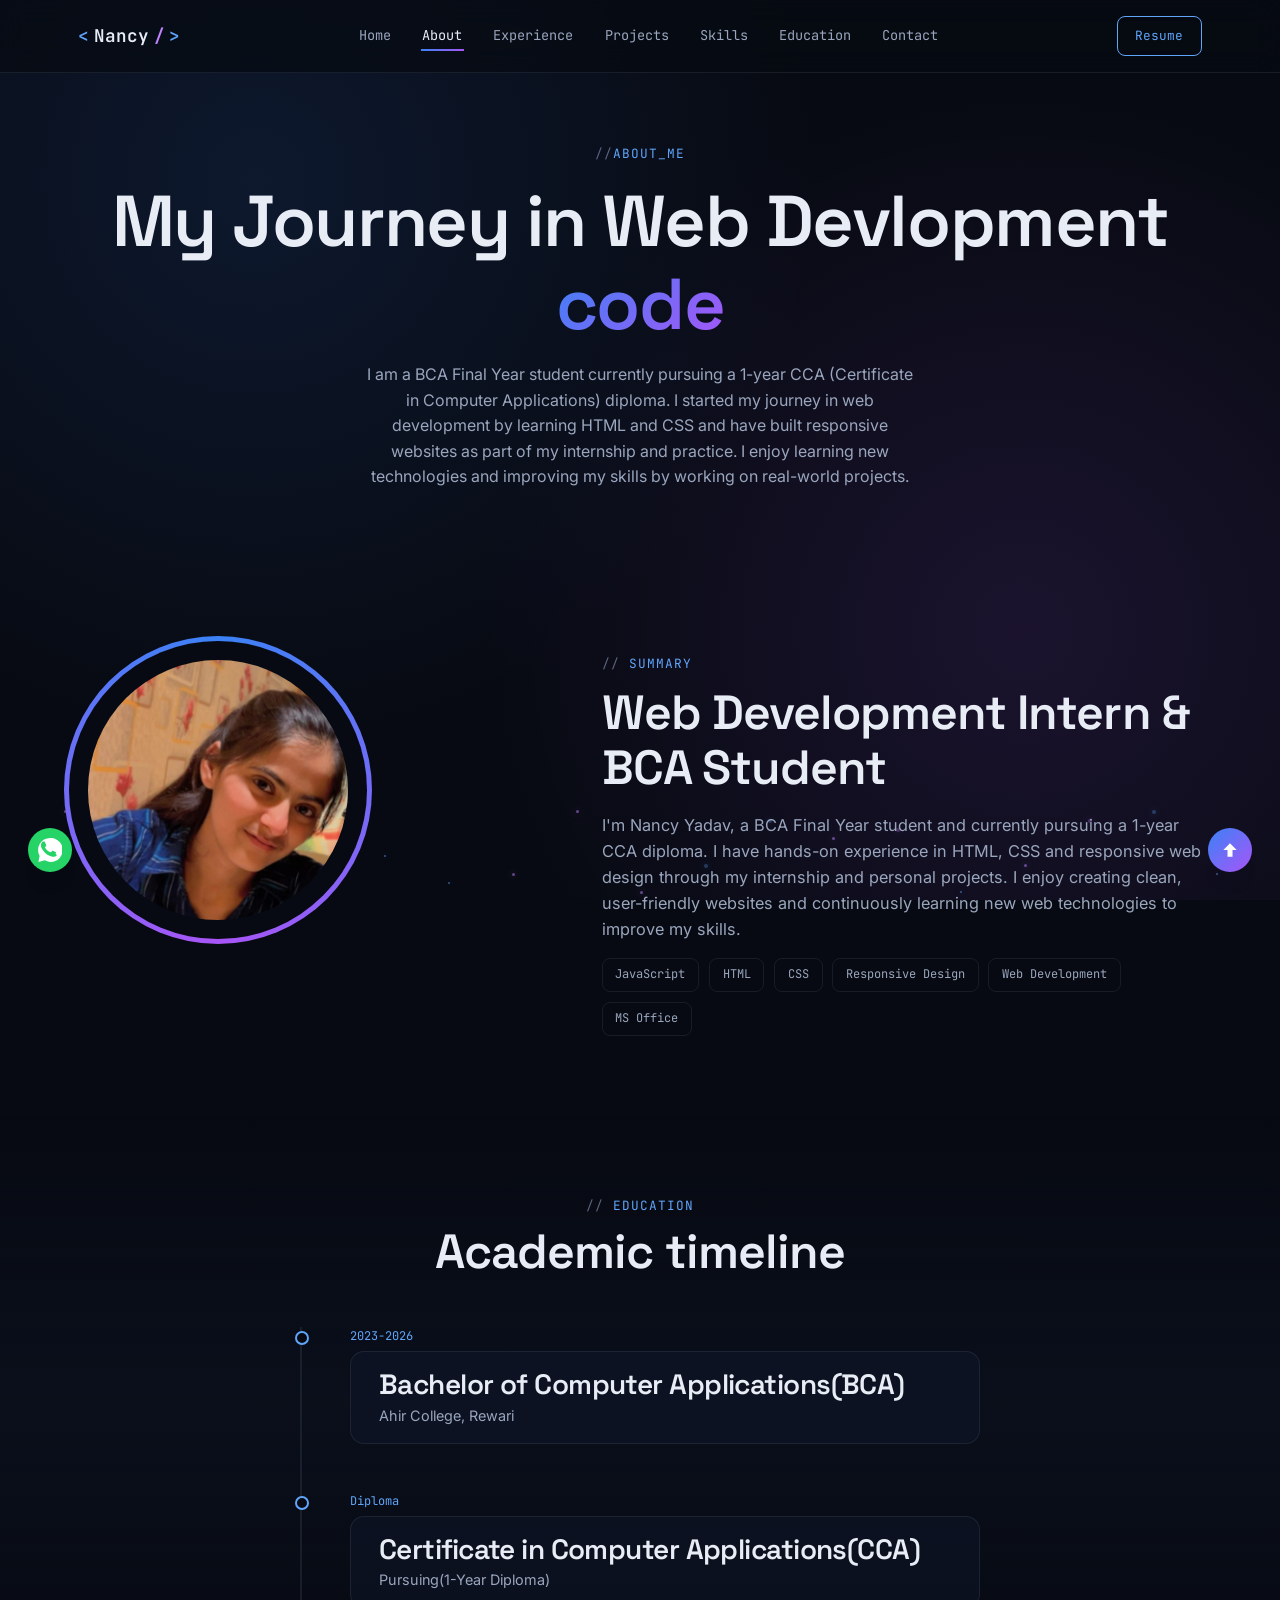
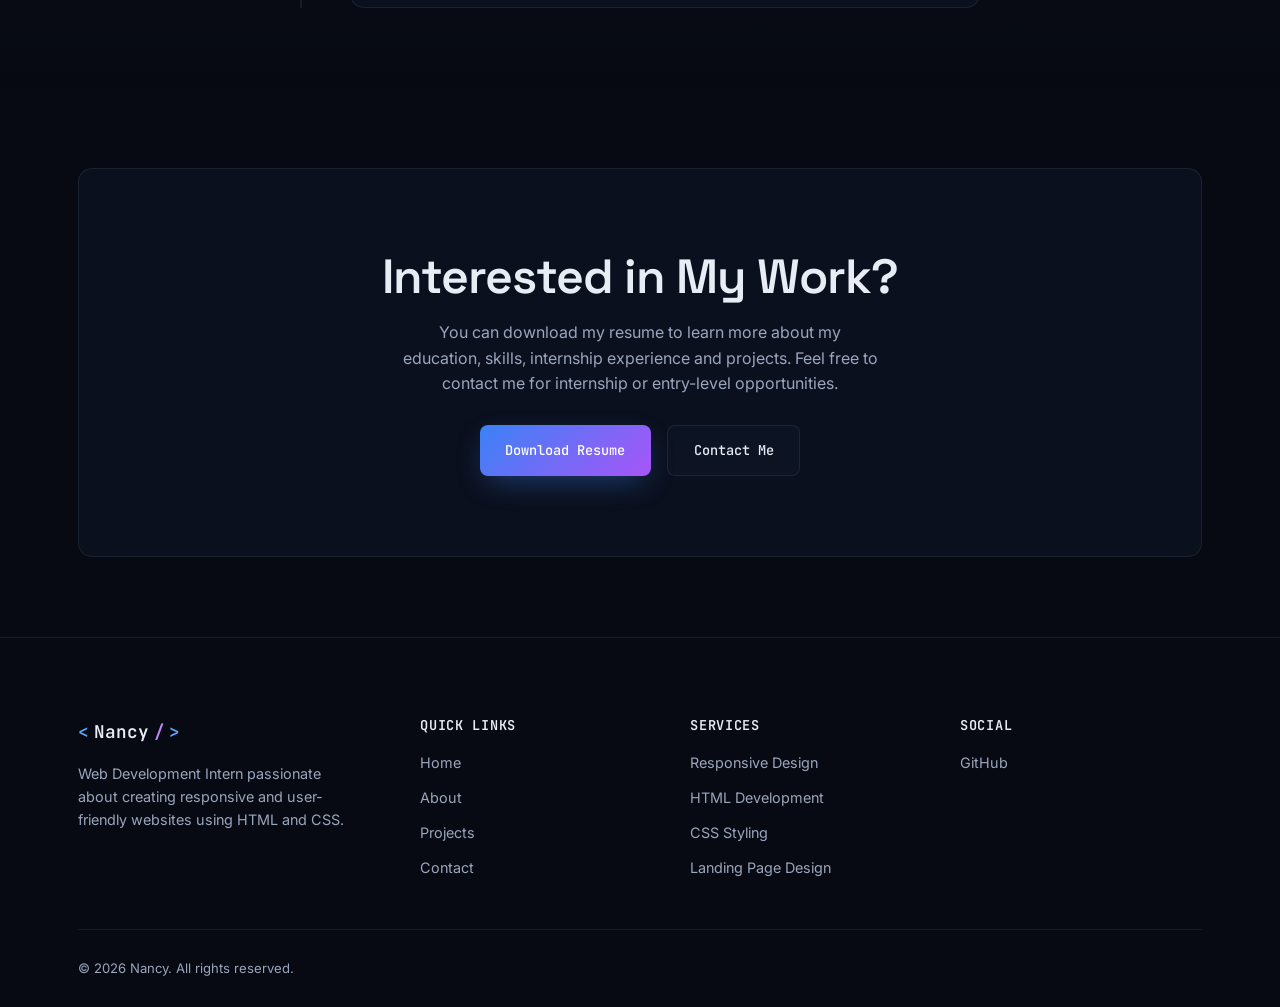
==== commit cef837cd: "Add files via upload" ====
--- a/about.html
+++ b/about.html
@@ -10,15 +10,15 @@
   <meta name="Author" content="Nancy">
   <link rel="canonical" href="https://kaushindar.dev/about.html">
 
-  <meta property="og:title" content="About | Kaushindar Chaudhary">
-  <meta property="og:description" content="Background, education timeline and the passions driving my work in Java, AI and teaching.">
+  <meta property="og:title" content="About | Nancy">
+  <meta property="og:description" content="Nancy personal portfolio showcasing web Development projects, Html,CSS Javascript Skills, internship experience and reponsive website deigns.">
   <meta property="og:type" content="profile">
   <meta property="og:url" content="https://kaushindar.dev/about.html">
   <meta property="og:image" content="assets/images/profile.png">
 
   <meta name="twitter:card" content="summary_large_image">
-  <meta name="twitter:title" content="About | Kaushindar Chaudhary">
-  <meta name="twitter:description" content="Background, education timeline and the passions driving my work in Java, AI and teaching.">
+  <meta name="twitter:title" content="About | Nancy">
+  <meta name="twitter:description" content="Nancy personal portfolio showcasing web Development projects, Html,CSS Javascript Skills, internship experience and reponsive website deigns.">
 
   <link rel="icon" type="image/png" href="assets/icons/favicon.png">
 
@@ -63,7 +63,7 @@
         </ul>
 
         <div class="nav-cta">
-          <a href="assets/resume/Kaushindar_Resume.pdf" class="btn-resume-nav" download>Resume</a>
+          <a href="assets/resume/Nancy_Resume.pdf" class="btn-resume-nav" download>Resume</a>
           <label for="nav-toggle" class="nav-toggle-label" aria-label="Toggle menu">
             <span></span><span></span><span></span>
           </label>
@@ -97,7 +97,7 @@
             <div class="portrait-frame" style="width:280px; height:280px;">
               <div class="portrait-ring" aria-hidden="true"></div>
               <div class="portrait-photo">
-                <img src="assets/images/profile.png" alt="Portrait of Kaushindar Chaudhary" width="280" height="280">
+                <img src="assets/images/profile.jpeg" alt="Portrait of Nancy Yadav" width="300" height="300">
               </div>
             </div>
           </div>
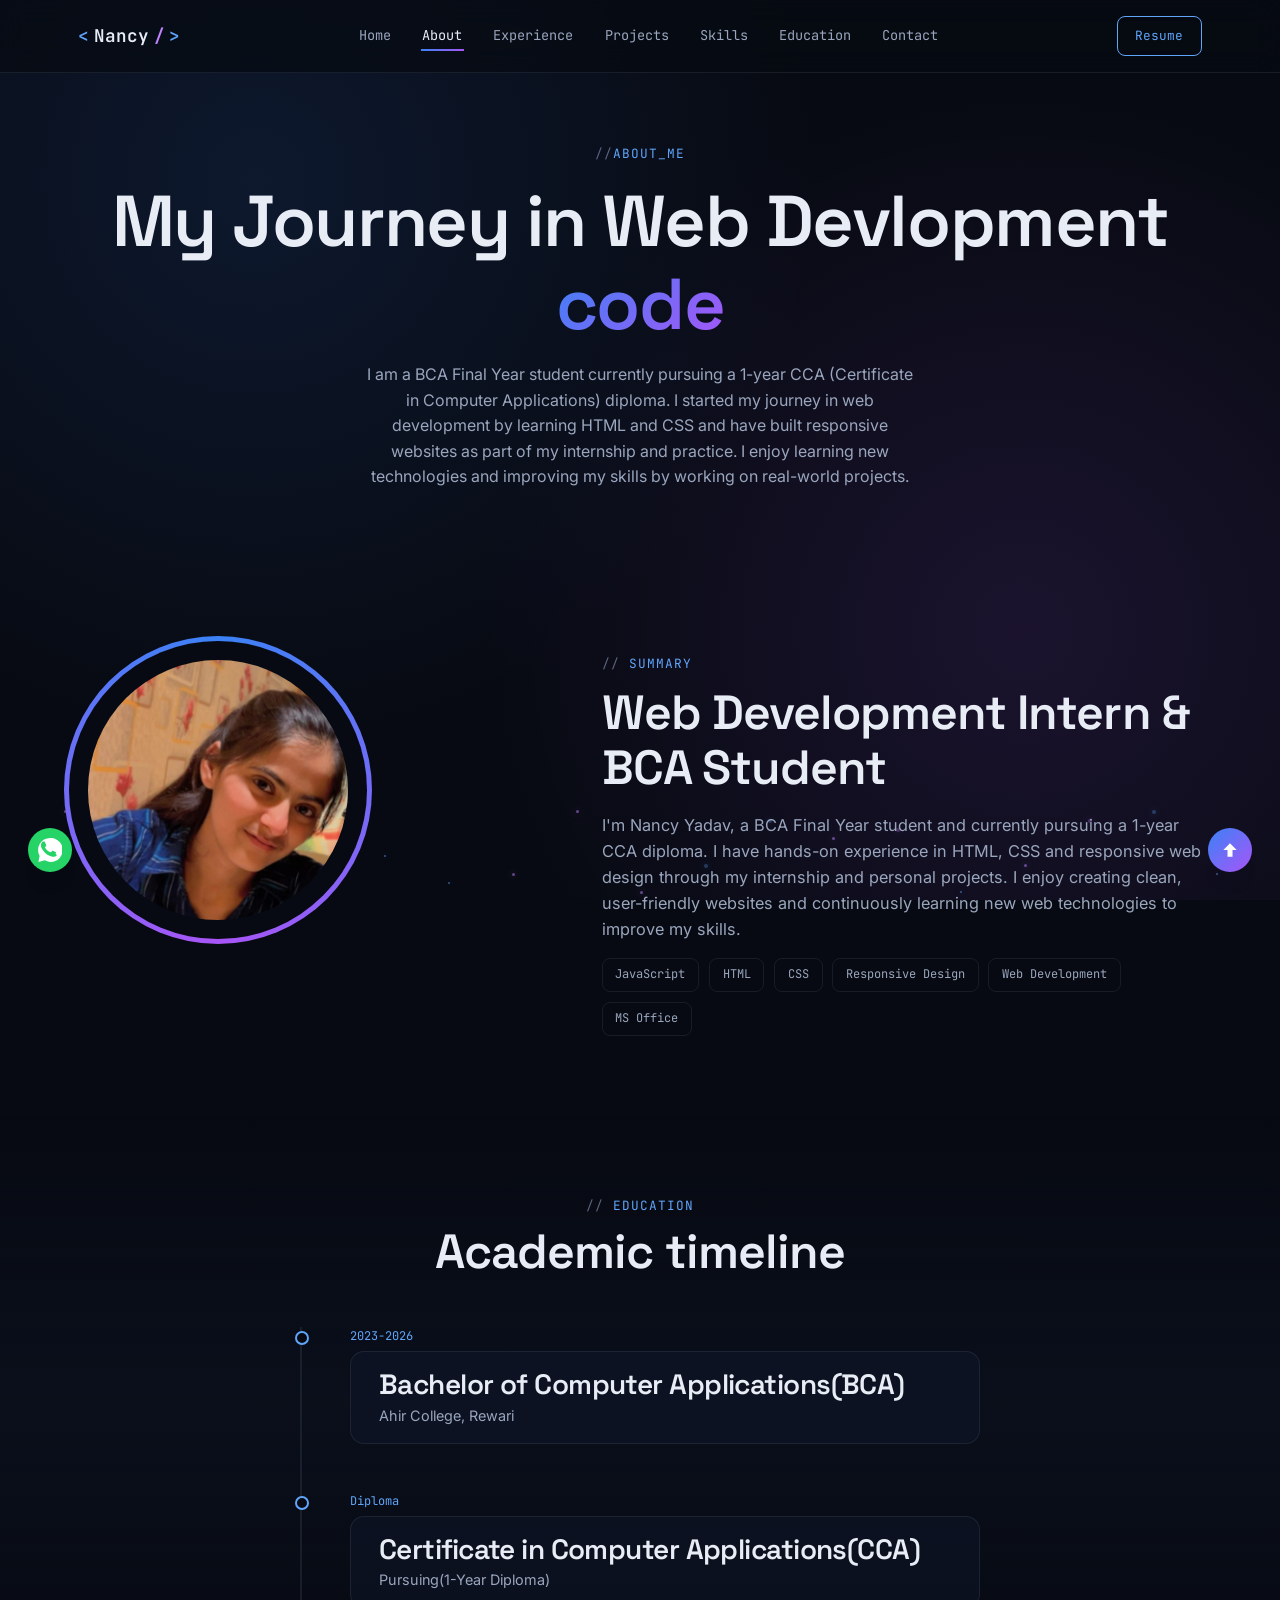
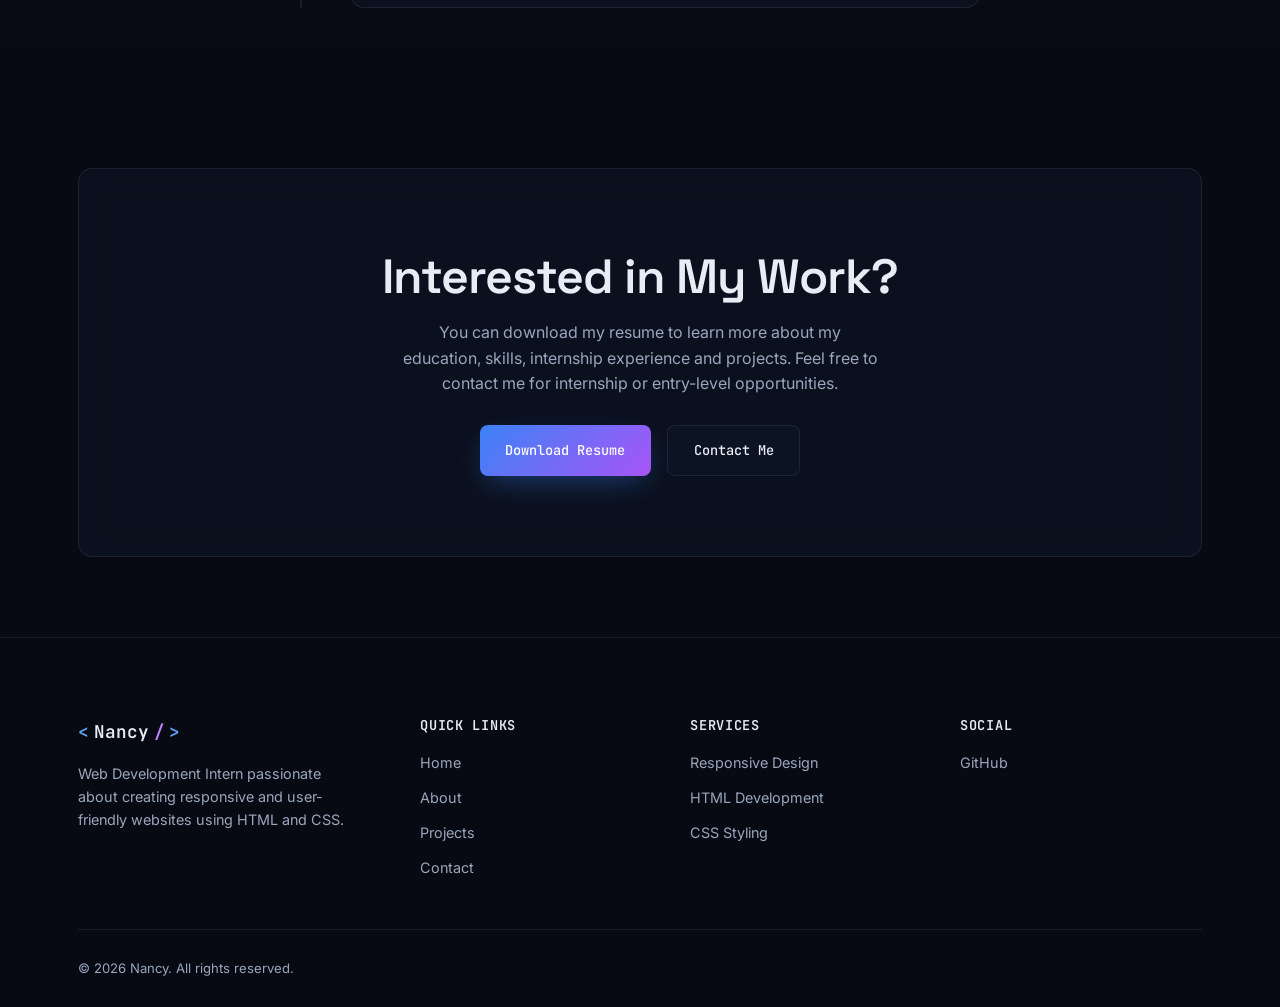
==== commit 070aee7b: "Update about.html" ====
--- a/about.html
+++ b/about.html
@@ -198,7 +198,6 @@
             <li><a href="index.html#experience">Responsive Design</a></li>
             <li><a href="index.html#skills">HTML Development</a></li>
             <li><a href="index.html#experience">CSS Styling</a></li>
-            <li><a href="certifications.html">Landing Page Design</a></li>
           </ul>
         </div>
 
